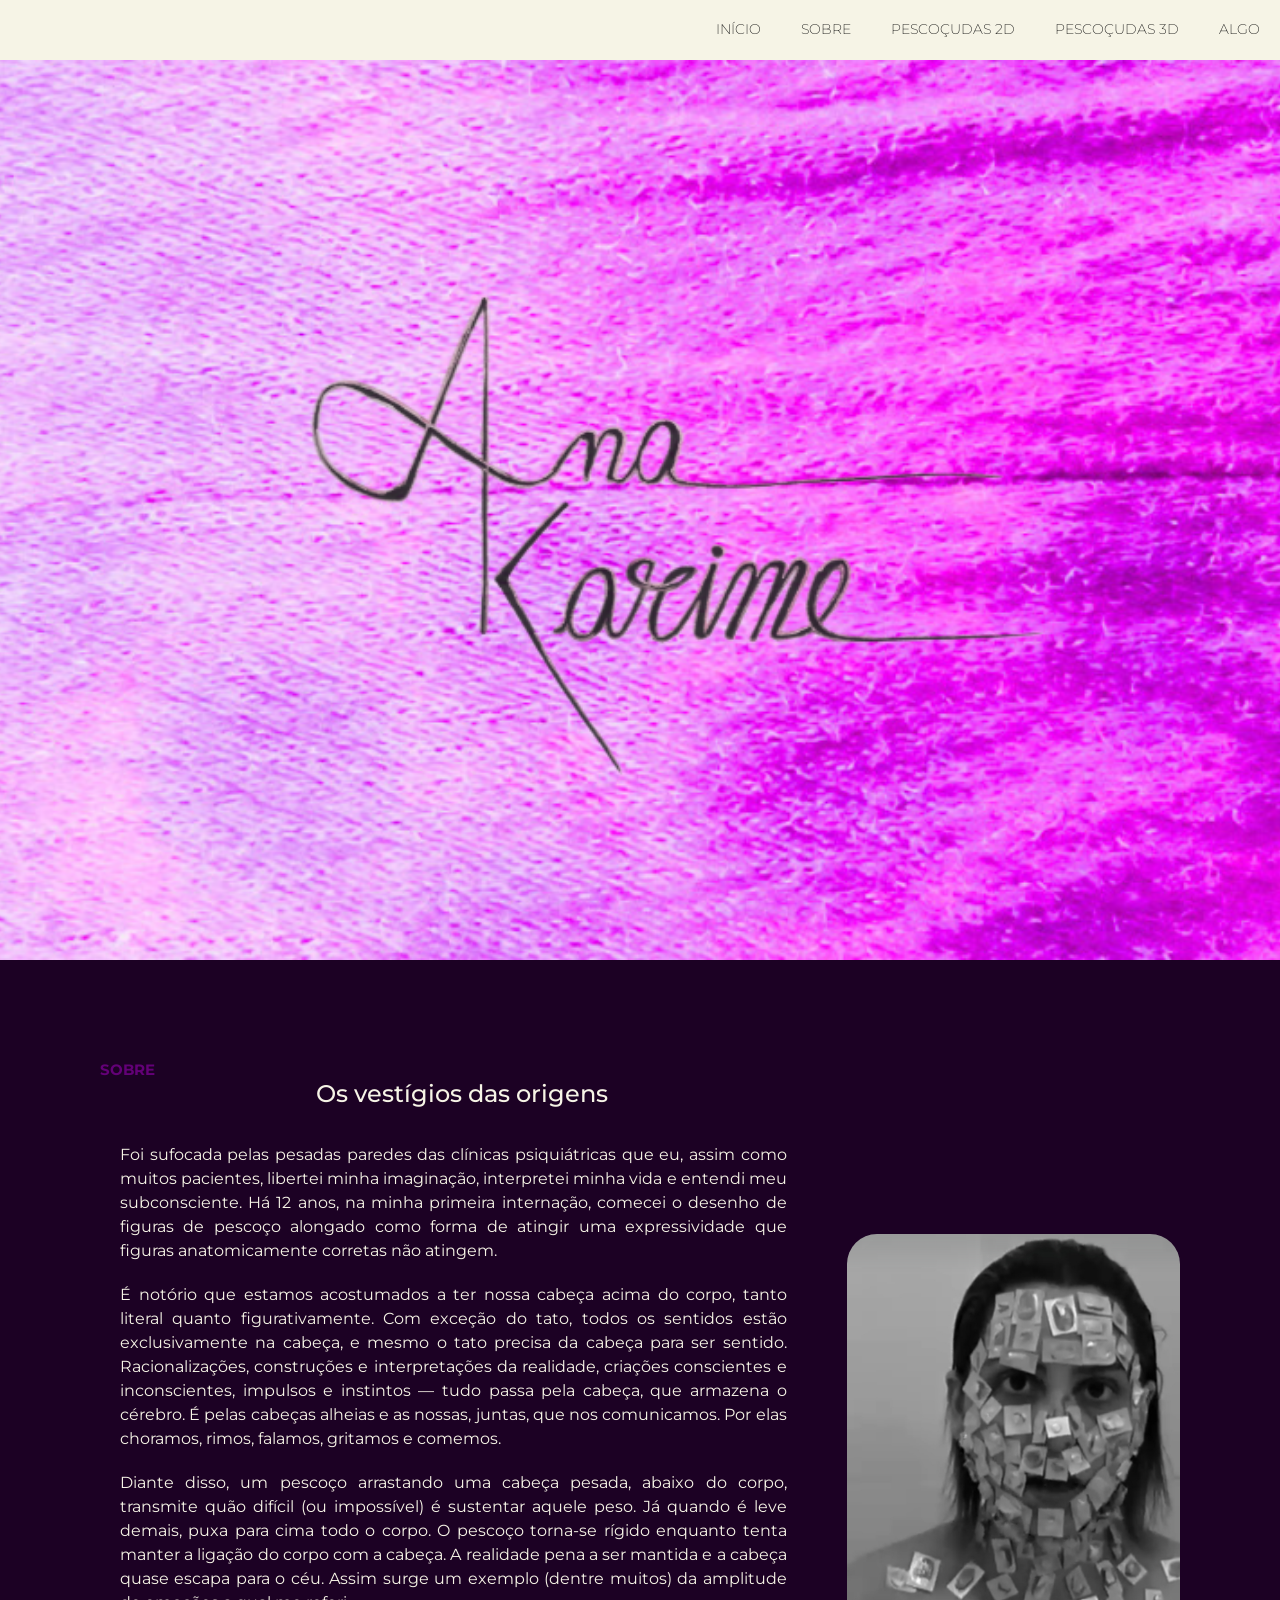
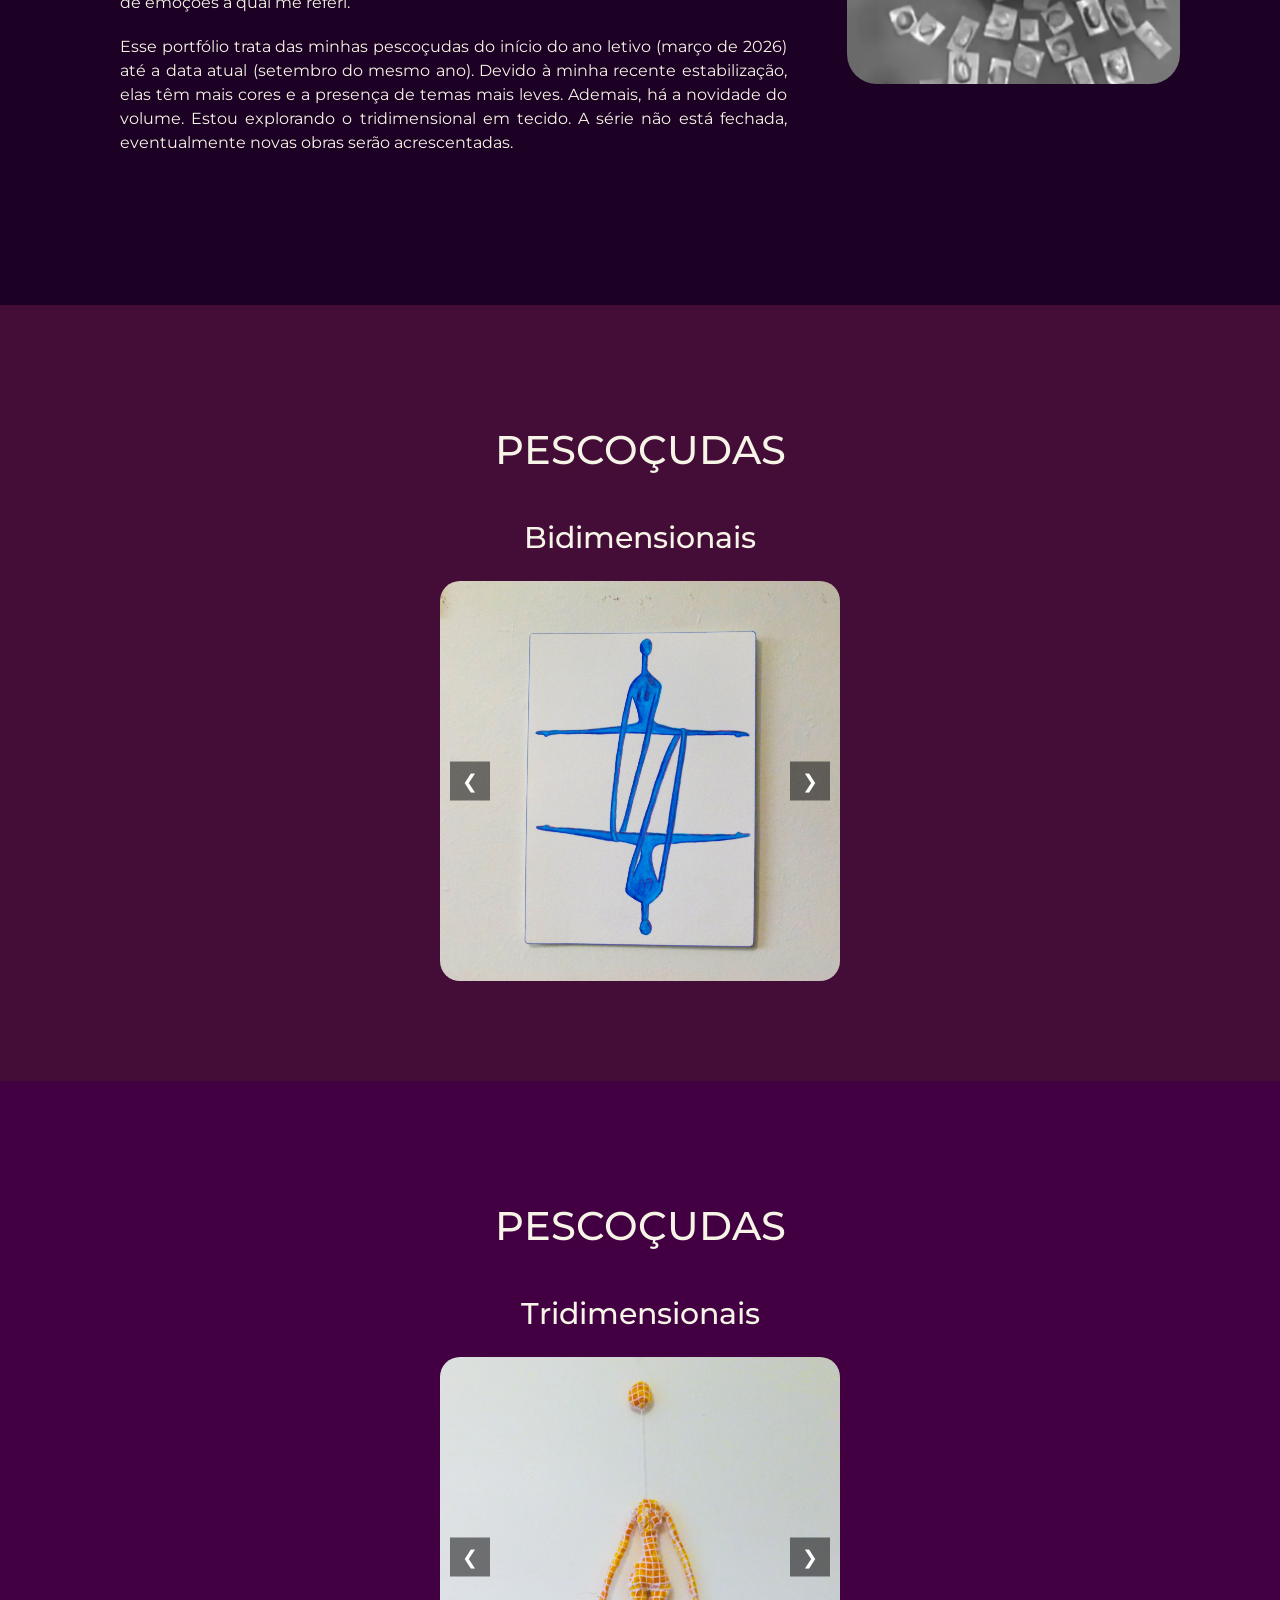
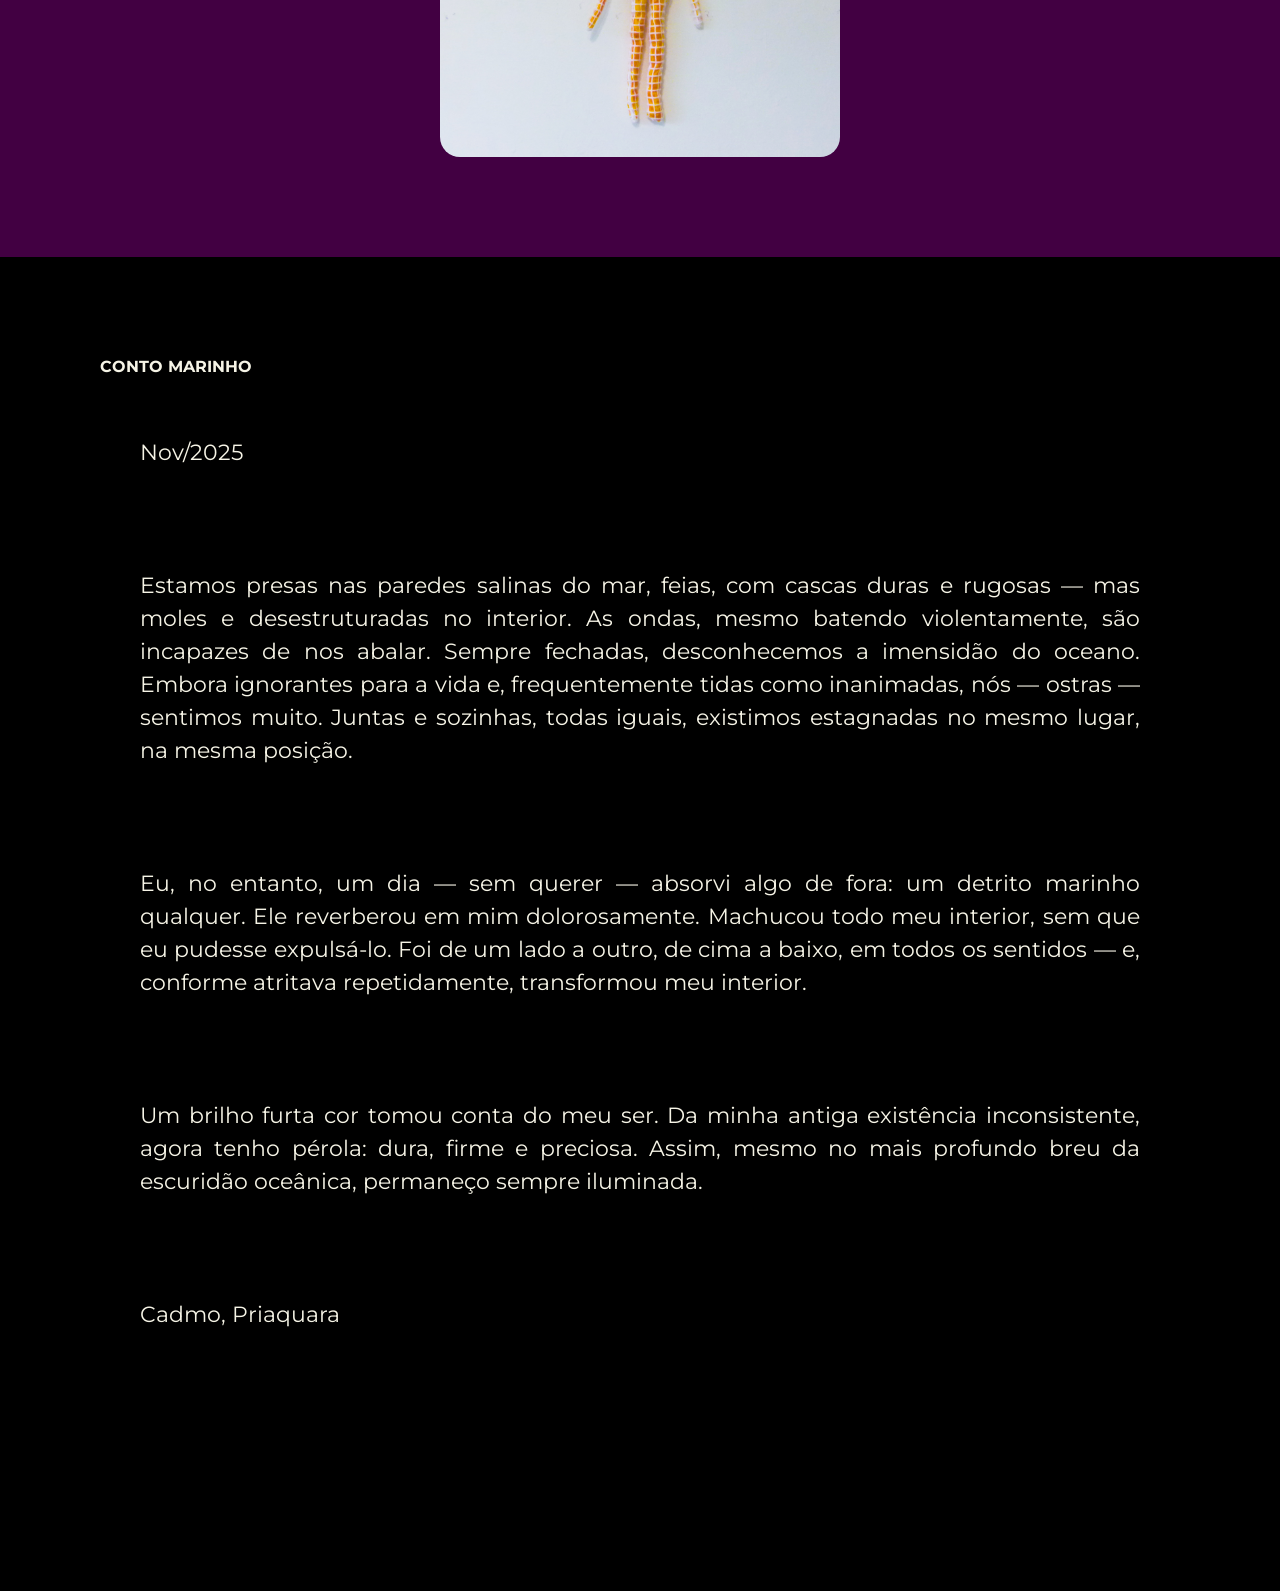
==== Site portfólio/index.html @ f214bc72 "Add files via upload" ====
<!DOCTYPE html>
<html lang="pt-BR">
<head>
    <meta charset="UTF-8">

    <link rel="stylesheet" href="style.css">

    <title>Ana Karime</title>
    <meta name="viewport" content="width=device-width, initial-scale=1.0">
    <link rel="icon" type="image/x-icon" href="images/comprimido.png"
</head>

<body>
  <!-- MENU -->  
  <nav class="menu">
    <nav class="navMenu">
        
      <a href="#home">Início</a>
      <a href="#sobre">Sobre</a>
      <a href="#pescocudas2d">Pescoçudas 2D</a>
      <a href="#pescocudas3d">Pescoçudas 3D</a>
      <a href="#algo">Algo</a>
      <div class="dot"></div></nav>
    </nav>

<!-- HOME-->

<main>
  <section class="home" id="home">
  <h1></h1>
  <p>
    </p>
      </section>


<!-- SOBRE-->
 <section id="sobre">
 <div class="sobre">
    <h2>SOBRE</h2>

  <h3 class="titulooo">Os vestígios das origens</h3>
            
                       
            
            <div class="texto1"> 
             
           <div class="img1">
             <p>Foi sufocada pelas pesadas paredes das clínicas psiquiátricas que eu, assim como muitos pacientes, libertei minha imaginação, interpretei minha vida e entendi meu subconsciente. Há 12 anos, na minha primeira internação, comecei o desenho de figuras de pescoço alongado como forma de atingir uma expressividade que figuras anatomicamente corretas não atingem. 

            </p>
            <p>É notório que estamos acostumados a ter nossa cabeça acima do corpo, tanto literal quanto figurativamente. Com exceção do tato, todos os sentidos estão exclusivamente na cabeça, e mesmo o tato precisa da cabeça para ser sentido. Racionalizações, construções e interpretações da realidade, criações conscientes e inconscientes, impulsos e instintos — tudo passa pela cabeça, que armazena o cérebro. É pelas cabeças alheias e as nossas, juntas, que nos comunicamos. Por elas choramos, rimos, falamos, gritamos e comemos.</p>
            <p>Diante disso, um pescoço arrastando uma cabeça pesada, abaixo do corpo, transmite quão difícil (ou impossível) é sustentar aquele peso. Já quando é leve demais, puxa para cima todo o corpo. O pescoço torna-se rígido enquanto tenta manter a ligação do corpo com a cabeça. A realidade pena a ser mantida e a cabeça quase escapa para o céu. Assim surge um exemplo (dentre muitos) da amplitude de emoções a qual me referi.</p>
            <p>Esse portfólio trata das minhas pescoçudas do início do ano letivo (março de 2026) até a data atual (setembro do mesmo ano). Devido à minha recente estabilização, elas têm mais cores e a presença de temas mais leves. Ademais, há a novidade do volume. Estou explorando o tridimensional em tecido. A série não está fechada, eventualmente novas obras serão acrescentadas.</p>



</div>
 <img src="images/selfie2.jpg"alt="Selfie">
</div>

  

<!-- Conto marinho <div class="paragrafo2">
  <h4>CONTO MARINHO</h4>
  <p>
    Nov/2025</p>
<p>Estamos presas nas paredes salinas do mar, feias, com cascas duras e rugosas — mas moles e desestruturadas no interior. As ondas, mesmo batendo violentamente, são incapazes de nos abalar. Sempre fechadas, desconhecemos a imensidão do oceano. Embora ignorantes para a vida e, frequentemente tidas como inanimadas, nós — ostras — sentimos muito. Juntas e sozinhas, todas iguais, existimos estagnadas no mesmo lugar, na mesma posição.</p>

<p>Eu, no entanto, um dia — sem querer — absorvi algo de fora: um detrito marinho qualquer. Ele reverberou em mim dolorosamente. Machucou todo meu interior, sem que eu pudesse expulsá-lo. Foi de um lado a outro, de cima a baixo, em todos os sentidos — e, conforme atritava repetidamente, transformou meu interior.</p>
	<p>Um brilho furta cor tomou conta do meu ser. Da minha antiga existência inconsistente, agora tenho pérola: dura, firme e preciosa. Assim, mesmo no mais profundo breu da escuridão oceânica, permaneço sempre iluminada.</p>
	
<p>Cadmo, Priaquara</p>

</p>

 

</div> -->
<!-- BOTÃO <div class="botao">

<button onclick="irParaEstrelinhas()">
    Quer ver uma coisa? Clique aqui!
</button>

<div id="flash"></div>
</div> -->

 </div>
</section>

<!-- ESTRELINHAS -->
 <section id="pescocudas2d">
 <!-- <div class="estrelinhas">
    <h2>ESTRELAS DE VERDADE</h2>
    <img src="images/sun.gif"alt="Sol" width="400px">

     <!-- <p>Algumas estrelas são maiores que as outras. Para as estrelas que tem até 1,5x a massa do Sol, chamaremos de estrelinhas. Modestas em seu brilho, incapazes de roubar a cena, elas se contentam com pouco. Tem coloração vermelha ou amarela, e nosso Sol é um exemplo.
    </p>
  -->
  </div>
  <div class="estrelaspmg">
    
    <h3>PESCOÇUDAS</h3>
    <h4>Bidimensionais</h4>
    <!-- <p>Algumas estrelas são maiores que as outras. Para as estrelas que tem até 1,5x a massa do Sol, chamaremos de estrelinhas. Modestas em seu brilho, incapazes de roubar a cena, elas se contentam com pouco. Tem coloração vermelha ou amarela, e nosso Sol é um exemplo. Vamos fazer um exposed delas aqui.
    </p> -->
  
    
    <div class="carrossel">

    <button class="botao anterior" onclick="voltar()">❮</button>

    <div class="slides">

        <div class="slide">
            <img src="images/3.jpg" alt="Pescoçuda">
            <!-- <div class="legenda">Tudo começa com uma nebulosa!</div> -->
        </div>

        <div class="slide">
            <img src="images/4.jpg" alt="Protoestrela">
            <!-- <div class="legenda">Surge uma tímida bola de gás: uma protoestrela quentinha (15 milhões de ºC)</div> -->
        </div>

        <div class="slide">
            <img src="images/5.jpg" alt="Sol">
            <!-- <div class="legenda">Se transforma no chamado “estrela da sequência principal”, produzindo energia nuclear no seu interior ao transformar hidrogênio em hélio.</div> -->
        </div>

        <div class="slide">
            <img src="images/6.jpg" alt="Gigante Vermelha">
            <!-- <div class="legenda">As notícias são quentes! Com essa temperatura elevada, o hélio pode chegar em carbono e as camadas exteriores da estrelinha se expandem e esfriam, sendo agora, apenas uma gigante vermelha. Seu brilho já é mais fraco, poucos darão atenção a ela nesse momento.</div> -->
        </div>


    </div>

    <button class="botao proximo" onclick="proximo()">❯</button>

</div>
</div>


</section>

<!-- ESTRELONAS -->
<section id="pescocudas3d">
  <div class="estrelonas">
    <h2>PESCOÇUDAS</h2>     
    <h3>Tridimensionais</h3>
    <!-- <p>Vamos combinar que isso foi um pouco sem graça, né? A história das estrelinhas não tem nada de especial mesmo. Pobres estrelinhas e sua existência insignificante... Agora, no entanto, veremos um extremo. As estrolonas brilham muito mais, e surpreendem no seu Grand Finale. Têm mais de 3x a massa do Sol, mas chegam a incríveis 50 sóis.
    </p> 
   -->
   <div class="carrossel">

    <button class="botao anterior" onclick="voltar()">❮</button>

    <div class="slides">

        <div class="slide">
            <img src="images/1.jpg" alt="Nebulosa">
            <!-- <div class="legenda">O berço estelar, novamente, é a nebulosa.</div> -->
        </div>

        <div class="slide">
            <img src="images/2.jpg" alt="Protoestrela">
            <!-- <div class="legenda">E é inevitável passar pelo estágio de protoestrela.</div> -->
        </div>
<!-- 
        <div class="slide">
            <img src="images/Nuclear-Fusion.gif" alt="Fusão de Hidrogênio">
            <div class="legenda">Enquanto uma estrelinha leva 10 bilhões de anos para extinguir seu hélio em fusões, a nossa estimada estrelona faz isso em um tempo de irrisórios 10 milhões de anos.</div>
        </div>

        <div class="slide">
            <img src="images/Red-Supergiant-scaled.webp" alt="Supergigante Vermelha">
            <div class="legenda">Se transforma em uma supergigante vermelha quando tem camadas de diversos metais e um núcleo de ferro.</div>
        </div>

        <div class="slide">
            <img src="images/Supernova-Explosion-Initial-Shape-2048x1229.jpg" alt="Supernova">
            <div class="legenda">Aí ela não aguenta o trampo e surta. Em menos de um segundo, ela vira uma supernova. Seu brilho, nesse momento, ofusca mais que uma galáxia toda. Mas isso dura pouco.</div>
        </div>

        <div class="slide">
            <img src="images/neutronstar.jpg" alt="Estrela de Neutrôns">
            <div class="legenda">Se existe um núcleo restante e ele é pequeno (1,5x a massa do Sol), ele vira uma estrela de neutrôns.</div>
        </div>

        <div class="slide">
            <img src="images/black-hole.jpg" alt="Buraco Negro">
            <div class="legenda">Porém, se é um núcleo superior a três massas solares, então ele se contrai a ponto de perfurar o espaço tempo. Cria-se um BURACO NEGRO. E nem a luz escapará!</div>
        </div> -->

    </div>

    <button class="botao proximo" onclick="proximo()">❯</button>

</div>
  </div> 
</section>

<section class="vestigios" id="algo">
    <h4>CONTO MARINHO</h4>
  <p>
    Nov/2025</p>
<p>Estamos presas nas paredes salinas do mar, feias, com cascas duras e rugosas — mas moles e desestruturadas no interior. As ondas, mesmo batendo violentamente, são incapazes de nos abalar. Sempre fechadas, desconhecemos a imensidão do oceano. Embora ignorantes para a vida e, frequentemente tidas como inanimadas, nós — ostras — sentimos muito. Juntas e sozinhas, todas iguais, existimos estagnadas no mesmo lugar, na mesma posição.</p>

<p>Eu, no entanto, um dia — sem querer — absorvi algo de fora: um detrito marinho qualquer. Ele reverberou em mim dolorosamente. Machucou todo meu interior, sem que eu pudesse expulsá-lo. Foi de um lado a outro, de cima a baixo, em todos os sentidos — e, conforme atritava repetidamente, transformou meu interior.</p>
	<p>Um brilho furta cor tomou conta do meu ser. Da minha antiga existência inconsistente, agora tenho pérola: dura, firme e preciosa. Assim, mesmo no mais profundo breu da escuridão oceânica, permaneço sempre iluminada.</p>
	
<p>Cadmo, Priaquara</p>

</p>
</section>
<!-- Vestígios

  <div class="vestigios-content">
    <h2>Além do Brilho</h2>
    <p>Ao fim da vida de uma estrelona chegamos em um assunto muito mais interessante que todo o brilho dela ao longo de bilhões de anos: as estrelas de neutrons e buracos negros! </p>

   <div class="comparativo">

    <div class="lado">

        <h3>Estrela de neutrôns</h3>

        <img src="images/neutronstar.jpg" alt="Estrela de Neutrôns">

        <p>
            As estrelas de neutrôns são pequenas (10Km de diâmetro), densas e muito luminosas. Uma colher de chá dela pode chegar a 1 bilhão de toneladas.
        </p>

    </div>

    <div class="lado">

        <h3>Buraco Negro</h3>

        <img src="images/black-hole.jpg" alt="Buraco Negro">

        <p>
            Os buracos negros são ainda mais densos, nem a luz consegue escapar. Só podemos observá-los quando tem uma estrela perto.
        </p>

    </div>

</div>
   

</div>


<p>Sendo assim, é notório observar que pequenas estrelas tem um final sem graça, apagado. Enquanto as estrelonas, por sua vez, mantém um brilho absurdo e atraem as atenções todas para si pela força gravitacional. Que tipo de estrela você é?</p>
   
<div class="final">
<p>Quer saber qual o tamanho do seu buraco negro preferdo? Use a fórmula: </p>
<img src="images/formula.png" alt="Fórmula">

</div>

  </div>
</section> -->
<!-- LIVRE ARBÍTRIO E ALEATORIEDADE-->
</main>
 <script>
function irParaEstrelinhas() {

    const flash = document.getElementById("flash");

    flash.style.opacity = "1";

    setTimeout(() => {

        location.href = "#estrelinhas";

    }, 1000);

    setTimeout(() => {

        flash.style.opacity = "0";

    }, 1800);
}
</script>
<script>

let slideAtual = 0;

const slides = document.getElementById("slides");
const totalSlides = document.querySelectorAll(".slide").length;

function atualizarSlide(){
    slides.style.transform = `translateX(-${slideAtual * 100}%)`;
}

function proximo(){
    slideAtual++;

    if(slideAtual >= totalSlides){
        slideAtual = 0;
    }

    atualizarSlide();
}

function voltar(){
    slideAtual--;

    if(slideAtual < 0){
        slideAtual = totalSlides - 1;
    }

    atualizarSlide();
}

document.querySelectorAll(".carrossel").forEach(carrossel => {

    let slideAtual = 0;

    const slides = carrossel.querySelector(".slides");
    const totalSlides = carrossel.querySelectorAll(".slide").length;

    carrossel.querySelector(".proximo").onclick = () => {
        slideAtual++;

        if(slideAtual >= totalSlides){
            slideAtual = 0;
        }

        slides.style.transform = `translateX(-${slideAtual * 100}%)`;
    };

    carrossel.querySelector(".anterior").onclick = () => {
        slideAtual--;

        if(slideAtual < 0){
            slideAtual = totalSlides - 1;
        }

        slides.style.transform = `translateX(-${slideAtual * 100}%)`;
    };

});
</script>
</body>
</html>
---- Site portfólio/style.css ----
@import url("https://fonts.googleapis.com/css2?family=Montserrat:wght@400;500;600;700&display=swap");

* {
  margin: 0;
  padding: 0;
  box-sizing: border-box;
}
html {
    scroll-behavior: smooth;
}

body {
  font-family: "Montserrat", sans-serif;
}

p {
  font-size: 16px;
  line-height: 1.5;
  margin-bottom: 20px;
}

/* MENU */
.menu{
    background-color: #f6f4e6;
    padding: 30px;
}

.navMenu {
    
  position: absolute;

  top: 20px;
  right: 20px;

  display: flex;
  gap: 40px;

  
}

.navMenu a {
  color: #000000;
  text-decoration: none;

  font-size: 14px;
  text-transform: uppercase;
  font-weight: 200;

  transition: 0.2s;
}

.navMenu a:hover {
  color: #d10ec7;
}

.navMenu .dot {
  position: absolute;

  bottom: -10px;
  left: 0;

  width: 6px;
  height: 6px;

  background: #d10ec7;
  border-radius: 50%;

  opacity: 0;

  transition: 0.2s;
}

/* HOME */
.navMenu a:nth-child(1):hover ~ .dot {
  transform: translateX(15px);
  opacity: 1;
}

/* SOBRE */
.navMenu a:nth-child(2):hover ~ .dot {
  transform: translateX(115px);
  opacity: 1;
}

/* PROJETOS */
.navMenu a:nth-child(3):hover ~ .dot {
  transform: translateX(245px);
  opacity: 1;
}

/* CONTATO */
.navMenu a:nth-child(4):hover ~ .dot {
  transform: translateX(375px);
  opacity: 1;
}

/* VESTÍGIOS */
.navMenu a:nth-child(5):hover ~ .dot {
  transform: translateX(505px);
  opacity: 1;
}

/* FIM DO MENU */

/* HOME */


.home {
  height: 100vh;
    background-image: url("images/capainicio2.png");

    background-size: cover;
    background-position: center;

    min-height: 100vh;
 
  font-family: "Montserrat", sans-serif;
  color: #f6f4e6;
  padding: 100px;
  justify-content: center;
  align-items: center;

 h1 {
  font-size: 48px;
  font-weight: 700;
  margin-bottom: 20px;
  text-align: center;
  }
  p{
    font-size: 18px;
    font-weight: 400px;
    text-align: center;}
  }

  h2 {
    font-size: 15px;
  }

 .sobre {
      min-height: 100vh;
  background: #1c0124;
  font-family: "Montserrat", sans-serif;
  color: #f6f4e6;
  padding: 100px;
  justify-content: center;
  align-items: center;
  display: inline-block;
}
.sobre h2 {
    color: #630077;}

.titulooo{font-size: 24px;
    font-weight: 500;
    margin-bottom: 5px;
    text-align: center;
    padding-right: 33%;}

.tituloooo{
  font-size: 24px;
    font-weight: 500;
    margin-top: 5px;
    text-align: center;
    padding-right: 33%;}


.texto1{
  
  display: flex;
  align-items: center;
  justify-content: space-between;
  gap: 40px;
  font-size: 22px;
  text-align: justify;
  padding: 30px 0;
}
.texto1 > p, 
.texto1 > div:not(img) {
  flex: 2;
  padding: 0 20px; /* Dá um respiro interno para o texto não colar direto na tela */
}

.texto1 img{
   width: 250px; /* Aumentei um pouco, ajuste conforme desejar */
  height: auto;
  border-radius: 30px;
  flex: 1;
  object-fit: cover;
    
}

@media screen and (max-width: 768px) {
  .texto1 {
    flex-direction: column-reverse;
  }
}

.poema {
    font-style: italic;

    line-height: 1.6;

    font-size: 20px;

    color: white;

    text-align: center;
}

.paragrafo2{
    font-size: 22px;
    text-align: justify ;
    padding: 40px;
}

.estrelinhas{
    min-height: 100vh;
    background: #3d0038;
    font-family: "Montserrat", sans-serif;
    color: #f6f4e6;
    padding: 100px;
    justify-content: center;
    align-items: center;
    display: flex;  
}

.estrelonas{
    background: #420042;
    font-family: "Montserrat", sans-serif;
    color: #f6f4e6;
    padding: 100px;
    justify-content: center;
    align-items: center;
    display: block;

    h2{
        font-size: 40px;
        font-weight: 500;
        margin-bottom: 5px;
        text-align: center;
        padding: 20px;
    }
    h3{
        font-size: 30px;
        font-weight: 500;
        margin-bottom: 5px;
        text-align: center;
        padding: 20px;
    }
    p{
        font-size: 22px;
        font-weight: 400px;
        text-align: justify ;
        margin-top: 20px;
        padding: 40px;
    }
}

/* JAVASCRIPT */
/*
.botao {
    background: white;

    padding: 12px 20px;

    text-decoration: none;

    color: black;
    border-radius: 10px;
  
    justify-content: center;
    align-items: center;
}

*/

/* #flash {
    position: fixed;

    top: 0;
    left: 0;

    width: 100%;
    height: 100%;

    background: white;

    opacity: 0;

    pointer-events: none;

    transition: opacity 1s;

    z-index: 9999;
} */

/* .botao {    
    display: flex;
    justify-content: center;} */

/* button {
    padding: 15px 30px;

    font-size: 18px;

    border: none;
    border-radius: 12px;

    cursor: pointer;
} */

.estrelaspmg{
    
    background: #440d38;
    font-family: "Montserrat", sans-serif;
    color: #f6f4e6;
    padding: 100px;
    justify-content: center;
    align-items: center;

    h3{
        font-size: 40px;
        font-weight: 500;
        margin-bottom: 5px;
        text-align: center;
        padding: 20px;
    }
    h4{
        font-size: 30px;
        font-weight: 500;
        margin-bottom: 5px;
        text-align: center;
        padding: 20px;
    }
    p{
        font-size: 16px;
        text-align: justify ;
        padding: 40px;
    }
    
}

.carrossel{
    position: relative;
  width: 100%;          /* Ocupa toda a largura disponível do container pai */
  max-width: 400px;     /* Limita para não ficar gigante em monitores largos */
  overflow: hidden;
  border-radius: 20px;
  margin: 0 auto;
}

.slides{
    display:flex;
    transition:0.5s;
}

.slide{
    min-width:100%;
    position:relative;
}

.slide img{
   width: 100%;
  height: 400px;        /* Reduzi um pouco para telas médias, ou use 'height: auto;' se preferir manter a proporção original da foto */
  object-fit: cover;
  display: block;
}

.legenda{
    position:absolute;
    bottom:0;
    width:100%;
    background:rgba(0,0,0,0.6);
    color:white;
    padding:15px;
    text-align:center;
}

.carrossel .botao{
    position:absolute;
    top:50%;
    transform:translateY(-50%);
    background:rgba(0,0,0,0.5);
    color:white;
    border:none;
    padding:8px 12px;
    cursor:pointer;
    font-size:1.2rem;
    z-index:10;
}

.anterior{
    left:10px;
}

.proximo{
    right:10px;
}

.vestigios{
    background: #000000;
    font-family: "Montserrat", sans-serif;
    color: #f6f4e6;
    padding: 100px;
    justify-content: center;
    align-items: center;
    display: block;

    h2{
        font-size: 40px;
        font-weight: 500;
        margin-bottom: 5px;
        text-align: center;
        padding: 20px;
    }
    p{
        font-size: 22px;
        font-weight: 400px;
        text-align: justify ;
        margin-top: 20px;
        padding: 40px;
    }
}

.comparativo{
    display:flex;
    justify-content:center;
    gap:40px;
    margin:50px auto;
    flex-wrap:wrap;
}

.lado{
    width:400px;
    display:flex;
    flex-direction:column;
    align-items:center;
    text-align:center;
}

.lado img{
    width:100%;
    height:250px;
    object-fit:cover;
    border-radius:15px;
    margin:15px 0;
}

.lado h3{
    margin-bottom:10px;
}

.lado p{
    line-height:1.6;
}

.final{
  display: block;
  margin: 0px auto;
  text-align: center;
}

.final p{
  text-align: center;
}
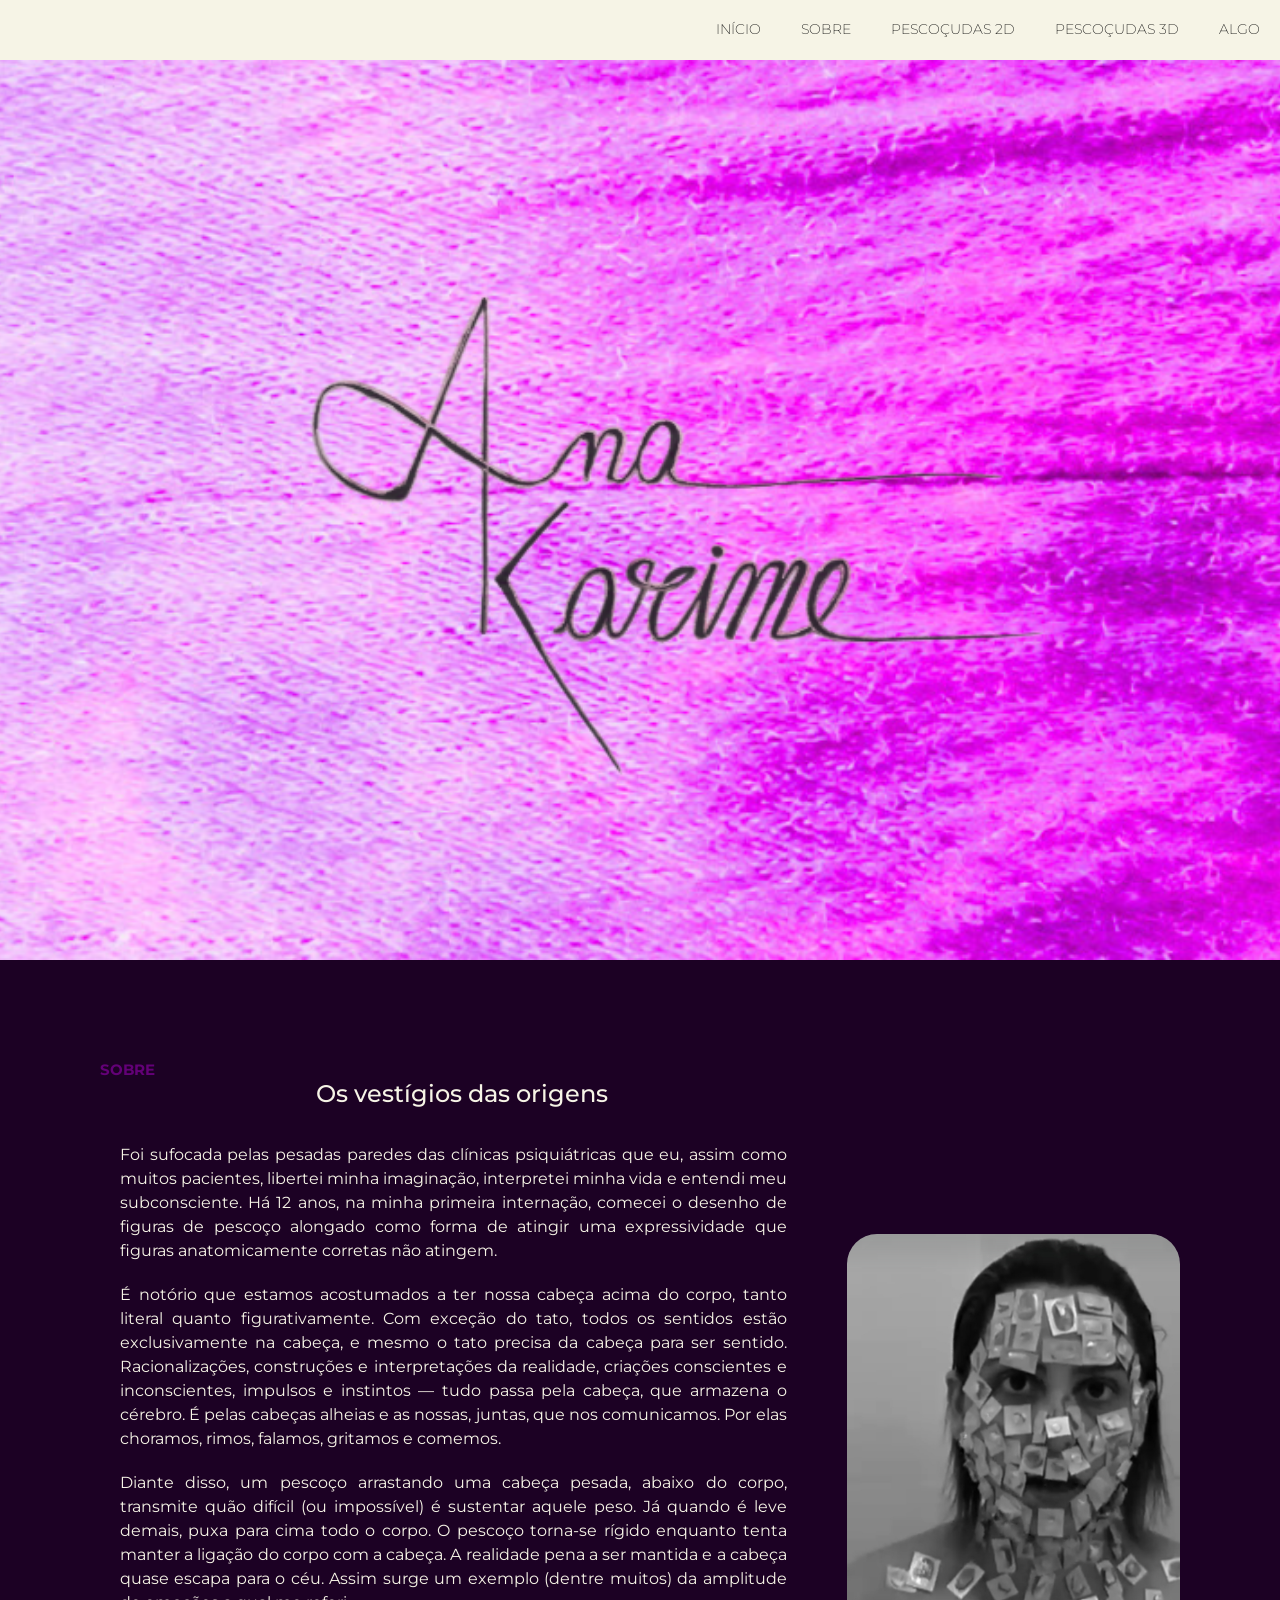
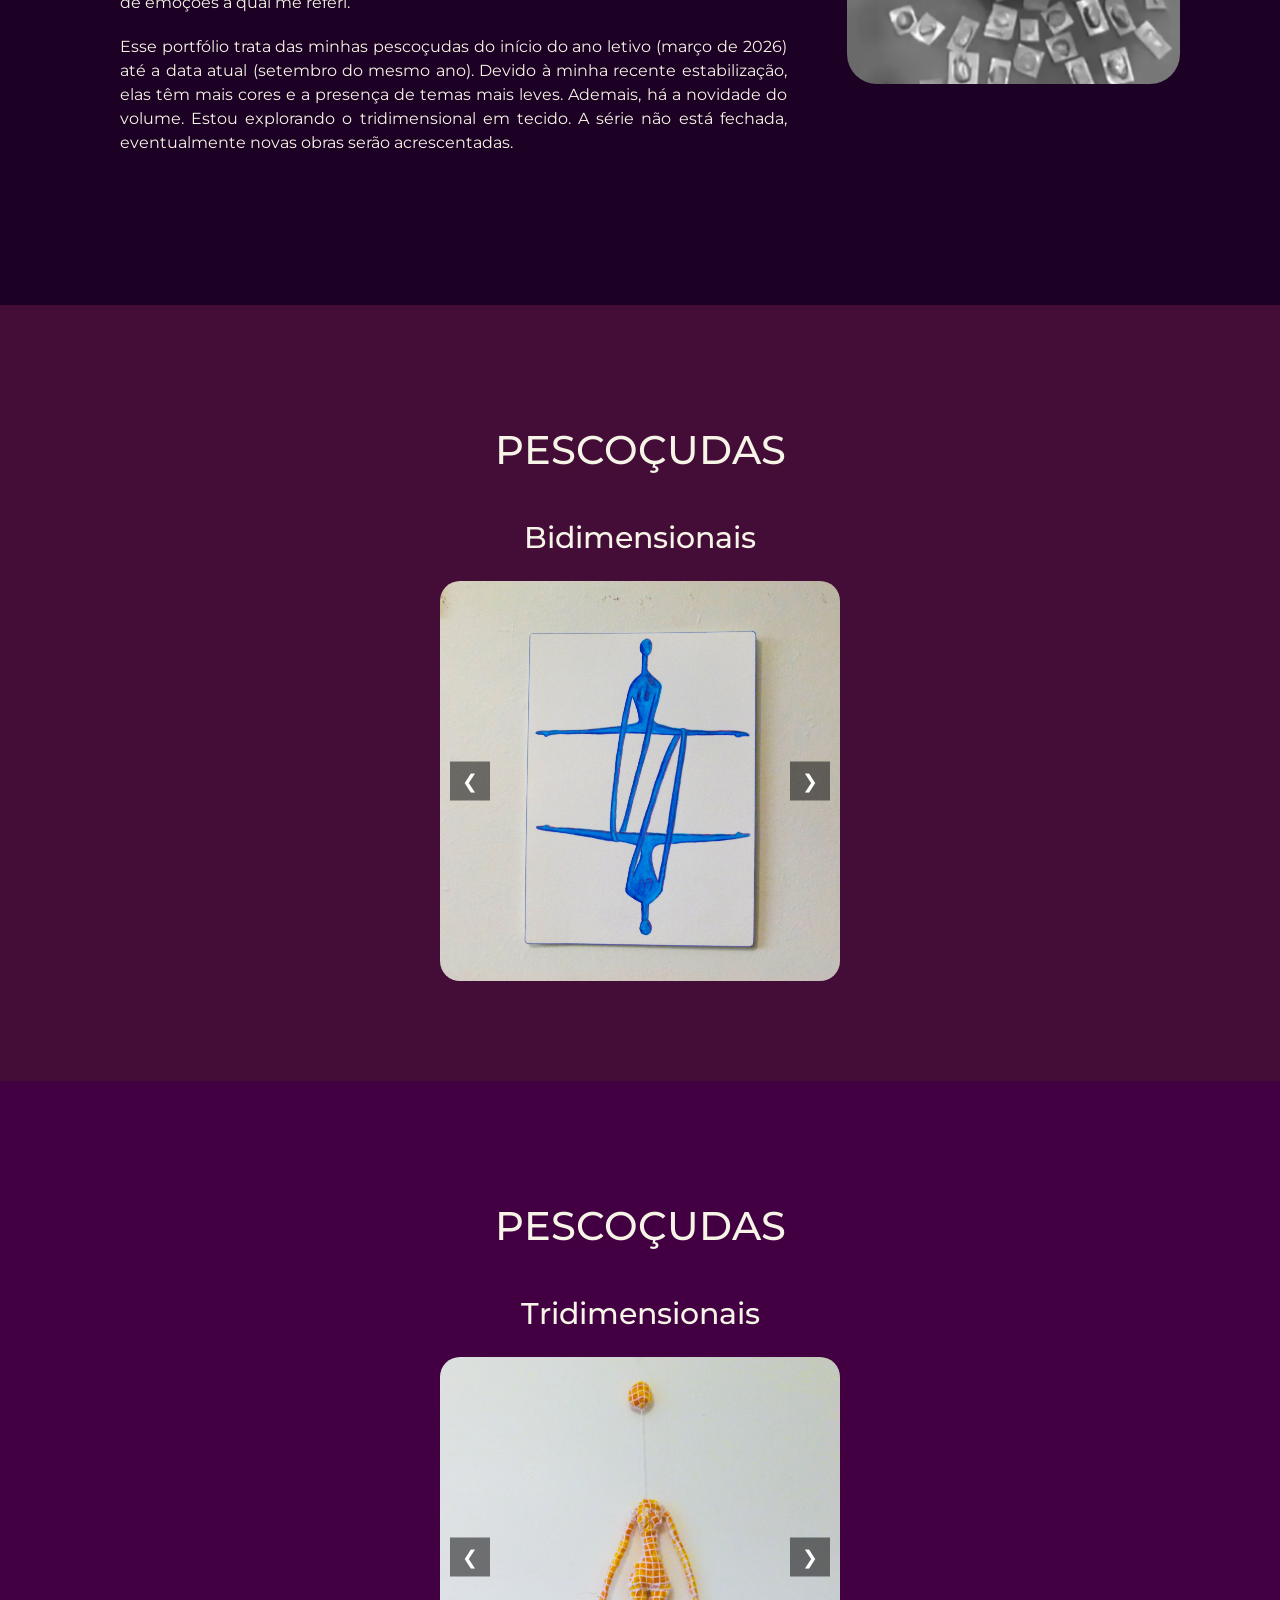
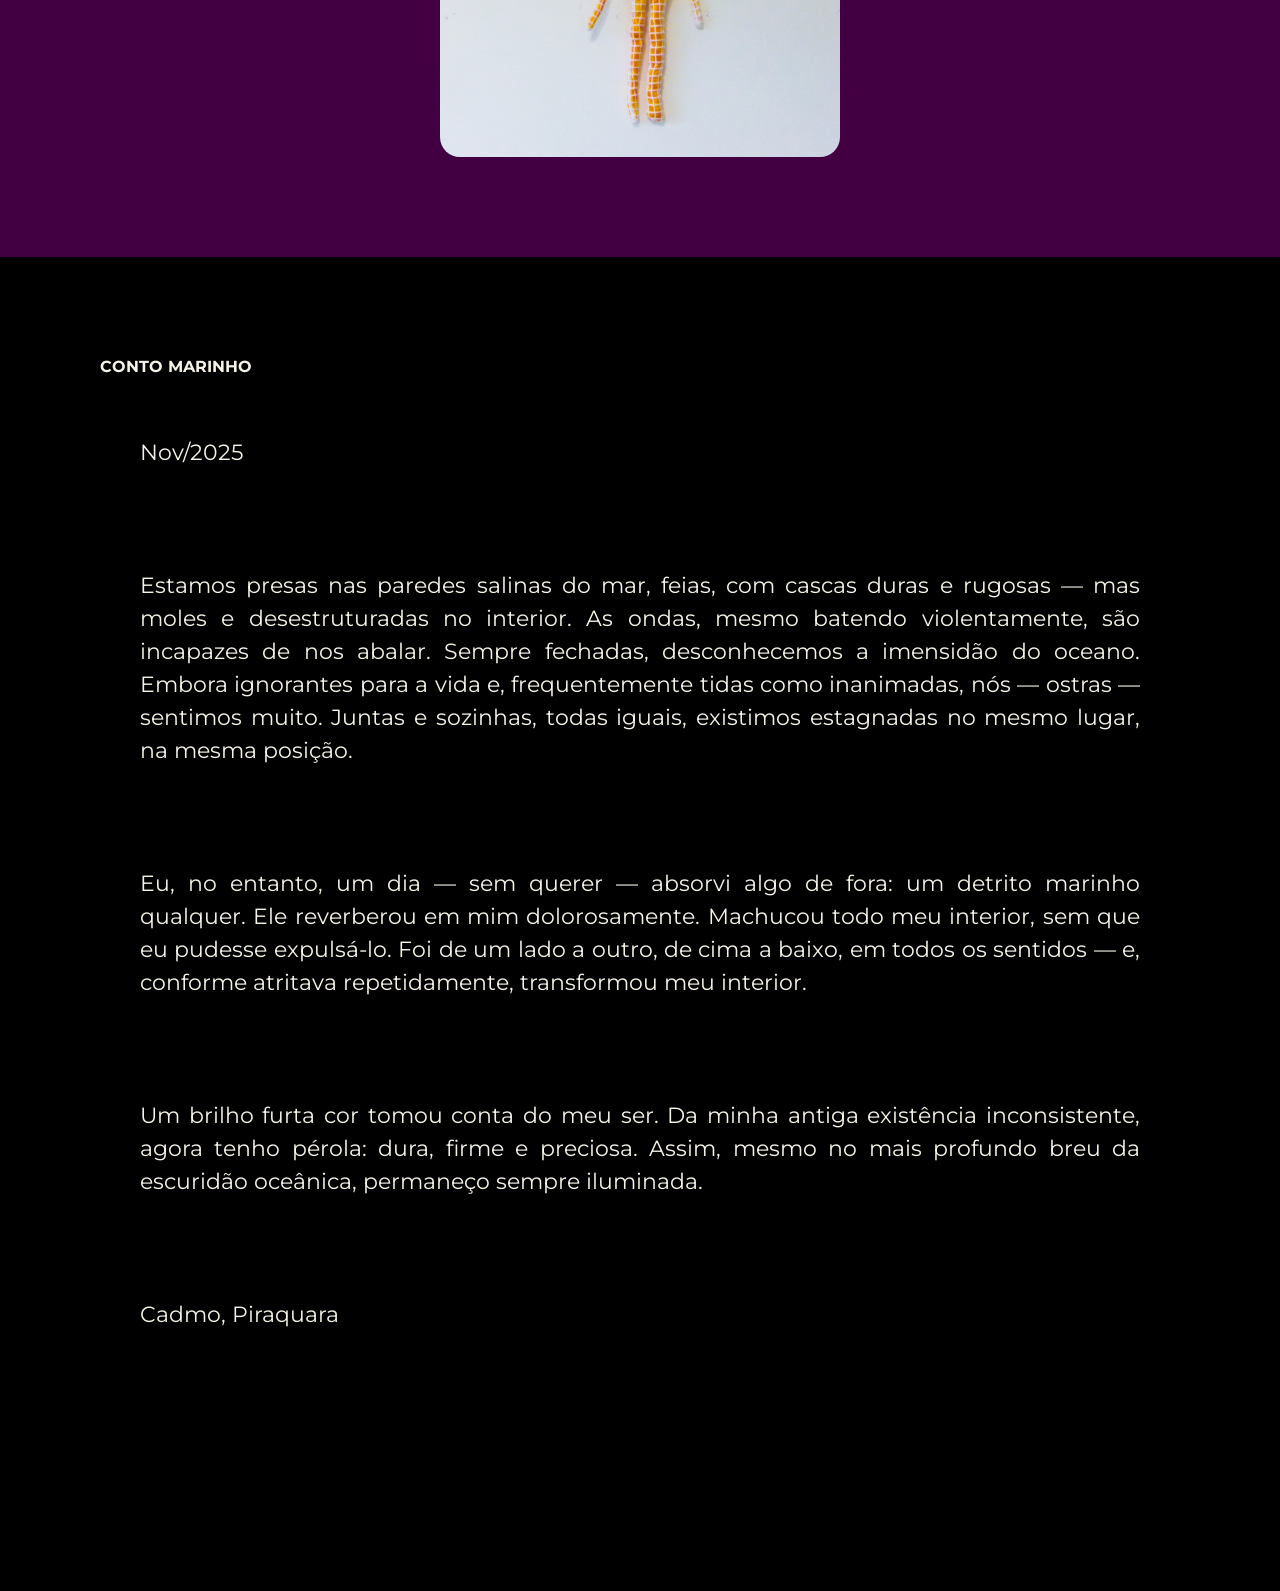
==== commit b9322ca7: "Correct typo in location name from Priaquara to Piraquara" ====
--- a/Site portfólio/index.html
+++ b/Site portfólio/index.html
@@ -209,7 +209,7 @@
 <p>Eu, no entanto, um dia — sem querer — absorvi algo de fora: um detrito marinho qualquer. Ele reverberou em mim dolorosamente. Machucou todo meu interior, sem que eu pudesse expulsá-lo. Foi de um lado a outro, de cima a baixo, em todos os sentidos — e, conforme atritava repetidamente, transformou meu interior.</p>
 	<p>Um brilho furta cor tomou conta do meu ser. Da minha antiga existência inconsistente, agora tenho pérola: dura, firme e preciosa. Assim, mesmo no mais profundo breu da escuridão oceânica, permaneço sempre iluminada.</p>
 	
-<p>Cadmo, Priaquara</p>
+<p>Cadmo, Piraquara</p>
 
 </p>
 </section>
@@ -344,4 +344,4 @@
 });
 </script>
 </body>
-</html>+</html>
